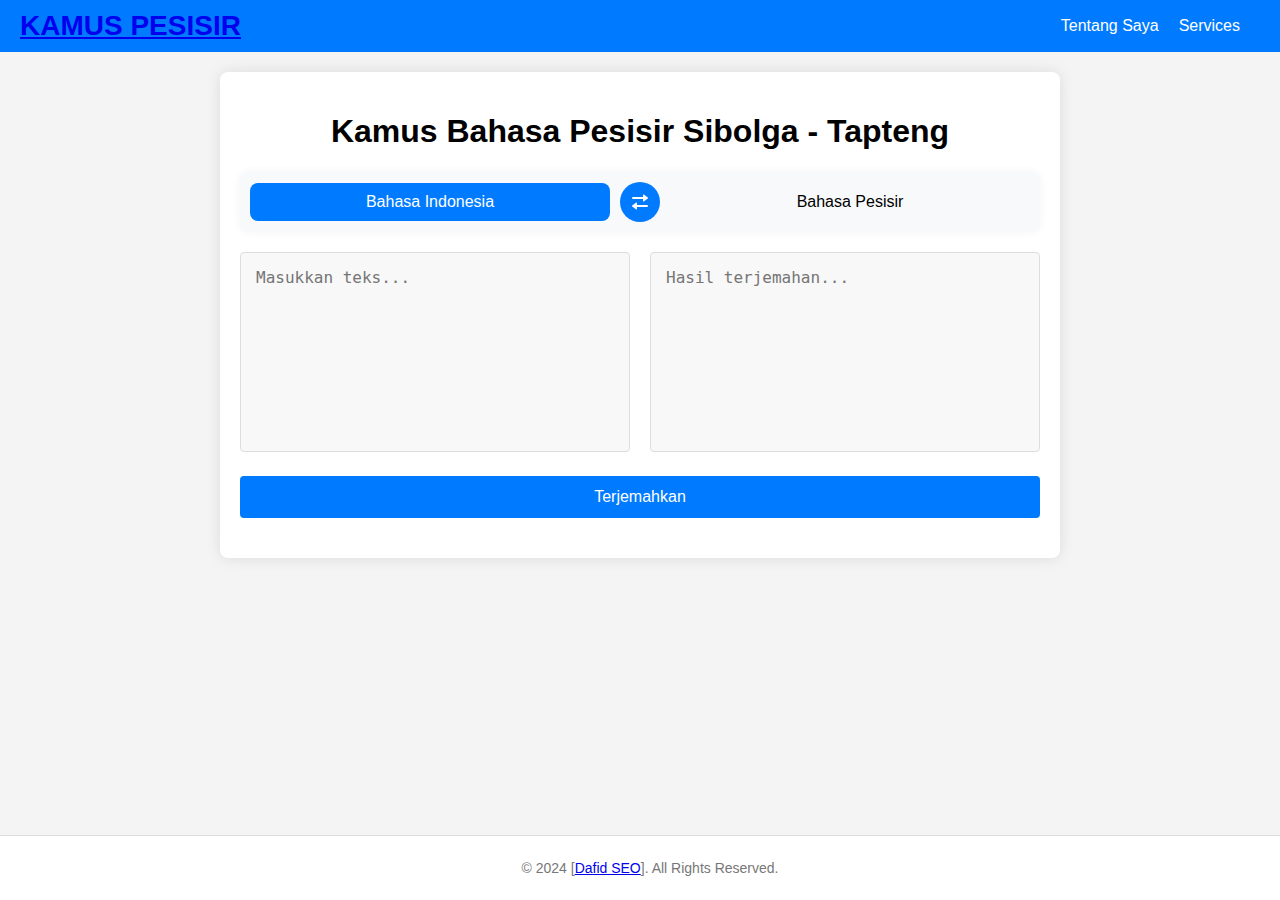
==== index.html @ 1c965225 "Add files via upload" ====
<!DOCTYPE html>
<html lang="en">
<head>
    <meta charset="UTF-8">
    <meta name="viewport" content="width=device-width, initial-scale=1.0">
    <title>Kamus Bahasa Pesisir Sibolga Tapanuli Tengah</title>
    <link rel="stylesheet" href="styles.css">
</head>
<body>
    <header class="header">
        <div class="logo"><a href="index.html" class="logo-link">Kamus Pesisir</a></div>


        <div class="menu-toggle" id="menuToggle">
            <svg xmlns="http://www.w3.org/2000/svg" width="24" height="24" fill="currentColor">
                <path d="M4 6h16a1 1 0 0 1 0 2H4a1 1 0 0 1 0-2zM4 12h16a1 1 0 0 1 0 2H4a1 1 0 0 1 0-2zM4 18h16a1 1 0 0 1 0 2H4a1 1 0 0 1 0-2z"/>
            </svg>
        </div>
        <nav class="nav">
            <ul>
                <li><a href="tentang.html">Tentang Saya</a></li>
                <li><a href="#">Services</a></li>
            </ul>
        </nav>
    </header>
    <div class="container">
        <h1>Kamus Bahasa Pesisir Sibolga - Tapteng</h1>
        
        <!-- Panel Indikator -->
        <div class="language-indicator">
            <div id="pesisirIndicator" class="indicator active">Bahasa Indonesia</div>
            <button id="switchButton" class="switch-button" aria-label="Beralih arah">
                <svg xmlns="http://www.w3.org/2000/svg" width="16" height="16" fill="currentColor">
                    <path fill-rule="evenodd" d="M11.8.603a.5.5 0 0 0-.8.4v2H1a1 1 0 1 0 0 2h10v2a.5.5 0 0 0 .8.4l3.997-3a.5.5 0 0 0 0-.8l-3.997-3ZM5 13.003v2a.5.5 0 0 1-.8.4l-3.997-3a.5.5 0 0 1 0-.8l3.997-3a.5.5 0 0 1 .8.4v2h10a1 1 0 0 1 0 2H5Z" clip-rule="evenodd"></path>
                </svg>
            </button>
            <div id="indoIndicator" class="indicator">Bahasa Pesisir</div>
        </div>
        

        <div class="content">
            <div class="column">
                <textarea id="inputText" placeholder="Masukkan teks..."></textarea>
            </div>
            <div class="column">
                <textarea id="outputText" placeholder="Hasil terjemahan..." readonly></textarea>
            </div>
        </div>
        
        <button id="translateButton">Terjemahkan</button>
    </div>

    <footer class="footer">
        <p>&copy; 2024 [<a href="https://www.tiktok.com/@dafidseo">Dafid SEO</a>]. All Rights Reserved.</p>

    </footer>

    <script src="script.js"></script>
</body>
</html>
---- styles.css ----
/* Global Styles */
body {
    font-family: Arial, sans-serif;
    background-color: #f4f4f4;
    margin: 0;
    padding: 0;
    display: flex;
    flex-direction: column;
    min-height: 100vh;
}

/* Header Styling */
.header {
    background-color: #007bff;
    padding: 10px 20px;
    color: #fff;
    display: flex;
    align-items: center;
    justify-content: space-between;
    position: relative;
}

.logo {
    font-size: 28px;
    font-weight: bold;
    color: #fff;
    text-transform: uppercase;
    margin-right: auto; /* Push menu to the right on desktop */
}

.menu-toggle {
    display: none;
    cursor: pointer;
    background: none;
    border: none;
    padding: 10px; /* Add padding around the menu button */
    z-index: 1001; /* Ensure it's above other elements */
}

.menu-toggle svg {
    fill: #fff;
    width: 24px; /* Adjust the size of the icon */
    height: 24px;
}

/* Navigation Styles */
.nav {
    display: flex;
    align-items: center;
}

.nav ul {
    list-style: none;
    margin: 0;
    padding: 0;
    display: flex;
}

.nav li {
    margin-right: 20px;
}

.nav a {
    color: #fff;
    text-decoration: none;
    font-size: 16px;
    transition: color 0.3s ease;
}

.nav a:hover {
    color: #e0e0e0;
}

/* Container Styling */
.container {
    width: 90%;
    max-width: 800px;
    padding: 20px;
    background-color: #fff;
    border-radius: 8px;
    box-shadow: 0 0 15px rgba(0, 0, 0, 0.1);
    margin: 20px auto 60px;
    text-align: center;
}

/* Language Indicator Panel */
.language-indicator {
    display: flex;
    justify-content: space-between;
    align-items: center;
    margin-bottom: 20px;
    background-color: #f8f9fa;
    border-radius: 8px;
    box-shadow: 0 0 10px rgba(0, 0, 0, 0.05);
    padding: 10px;
}

.indicator {
    flex: 1;
    padding: 10px;
    text-align: center;
    font-size: 16px;
    cursor: pointer;
    border-radius: 8px;
    transition: background-color 0.3s ease, color 0.3s ease;
}

.indicator.active {
    background-color: #007bff;
    color: #fff;
}

.indicator:hover {
    background-color: #0056b3;
    color: #fff;
}

/* Switch Button Styling */
.switch-button {
    display: flex;
    align-items: center;
    justify-content: center;
    width: 40px;
    height: 40px;
    border: none;
    background-color: #007bff;
    border-radius: 50%;
    cursor: pointer;
    transition: background-color 0.3s ease;
    margin: 0 10px; /* Add margin for spacing */
}

.switch-button svg {
    fill: #fff;
}

.switch-button:hover {
    background-color: #0056b3;
}

/* Flexbox Layout for Content */
.content {
    display: flex;
    flex-direction: row;
    gap: 20px;
    margin-bottom: 20px;
}

.column {
    flex: 1;
}

textarea {
    width: 100%;
    height: 200px;
    padding: 15px;
    border: 1px solid #ddd;
    border-radius: 4px;
    font-size: 16px;
    resize: none;
    box-sizing: border-box;
    background-color: #f8f8f8;
}

textarea:focus {
    border-color: #007bff;
    background-color: #fff;
    outline: none;
}

/* Button Styling */
button {
    display: block;
    width: 100%;
    padding: 12px;
    font-size: 16px;
    color: #fff;
    background-color: #007bff;
    border: none;
    border-radius: 4px;
    cursor: pointer;
    transition: background-color 0.3s ease;
    margin-bottom: 20px; /* Space between button and textarea */
}

button:hover {
    background-color: #0056b3;
}

/* Footer Styling */
.footer {
    text-align: center;
    font-size: 14px;
    color: #777;
    padding: 10px;
    background-color: #fff;
    border-top: 1px solid #ddd;
    position: fixed;
    bottom: 0;
    width: 100%;
}

/* Responsive Design for Mobile View */
@media (max-width: 768px) {
    .header {
        flex-direction: column;
        align-items: center;
        padding: 10px; /* Adjust padding for smaller screens */
    }

    .logo {
        margin: 0;
        font-size: 20px;
        text-align: center; /* Center logo on mobile */
        width: auto; /* Allow logo width to adjust automatically */
    }

    .menu-toggle {
        display: block;
        position: absolute;
        top: 10px;
        right: 10px;
        padding: 15px; /* Increase padding around the button */
        background-color: #007bff;
        border-radius: 50%;
    }

    .nav {
        display: none;
        flex-direction: column;
        width: 100%;
        background-color: #007bff;
        position: absolute;
        top: 60px; /* Adjust based on header height */
        left: 0;
        z-index: 1000;
        box-shadow: 0 2px 5px rgba(0, 0, 0, 0.1); /* Add shadow for dropdown effect */
    }

    .nav.active {
        display: flex;
    }

    .nav ul {
        display: flex;
        flex-direction: column;
        margin: 0;
        padding: 0;
        width: 100%;
    }

    .nav li {
        margin: 0;
        border-bottom: 1px solid #0056b3; /* Add a border between menu items */
    }

    .nav a {
        padding: 15px;
        text-align: center;
        font-size: 16px;
        color: #fff;
        display: block; /* Make links block elements to cover the full width */
    }

    .nav a:hover {
        background-color: #0056b3;
    }

    .content {
        flex-direction: column;
    }

    textarea {
        height: 150px;
    }
}
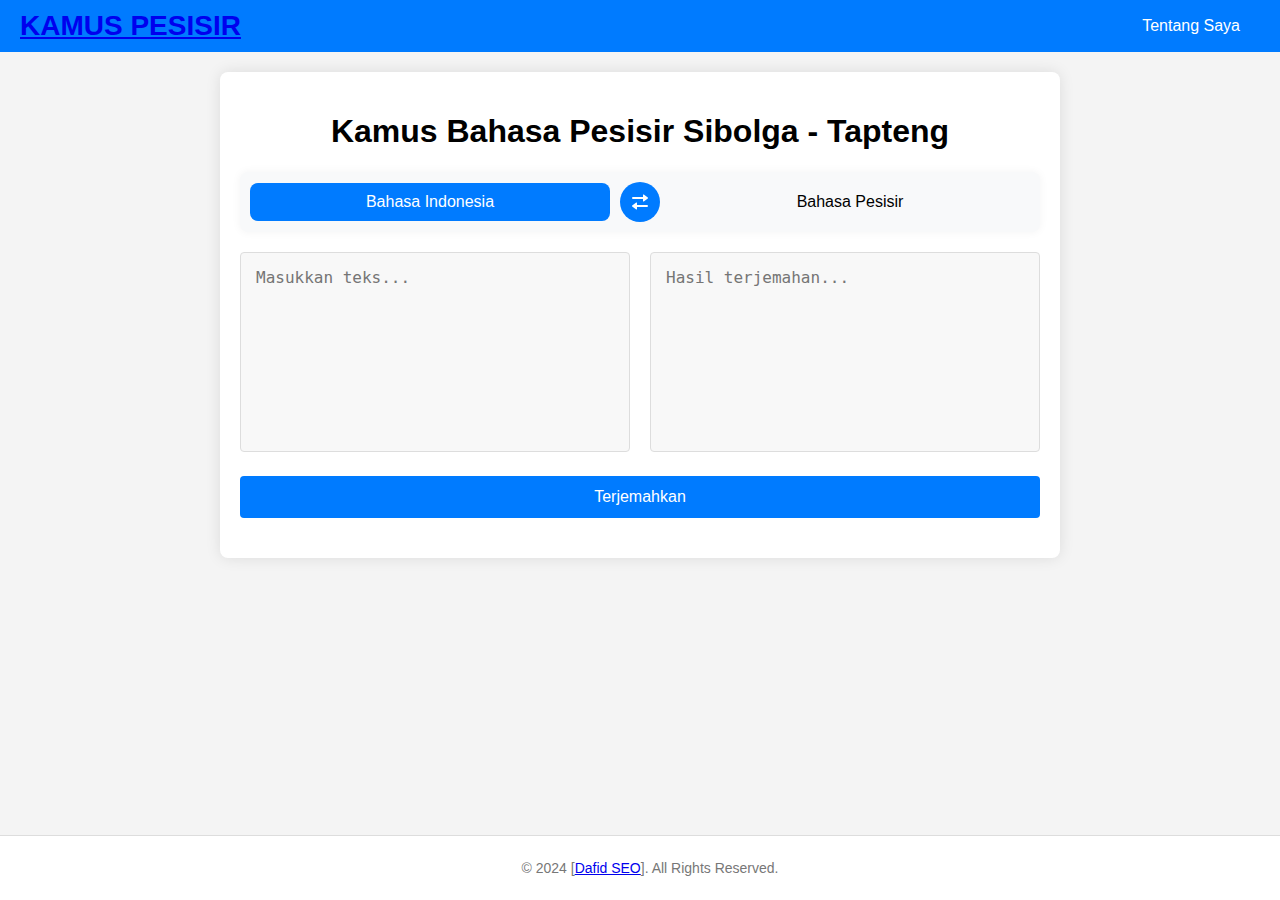
==== commit 5b7b5b99: "Add files via upload" ====
--- a/index.html
+++ b/index.html
@@ -19,7 +19,6 @@
         <nav class="nav">
             <ul>
                 <li><a href="tentang.html">Tentang Saya</a></li>
-                <li><a href="#">Services</a></li>
             </ul>
         </nav>
     </header>
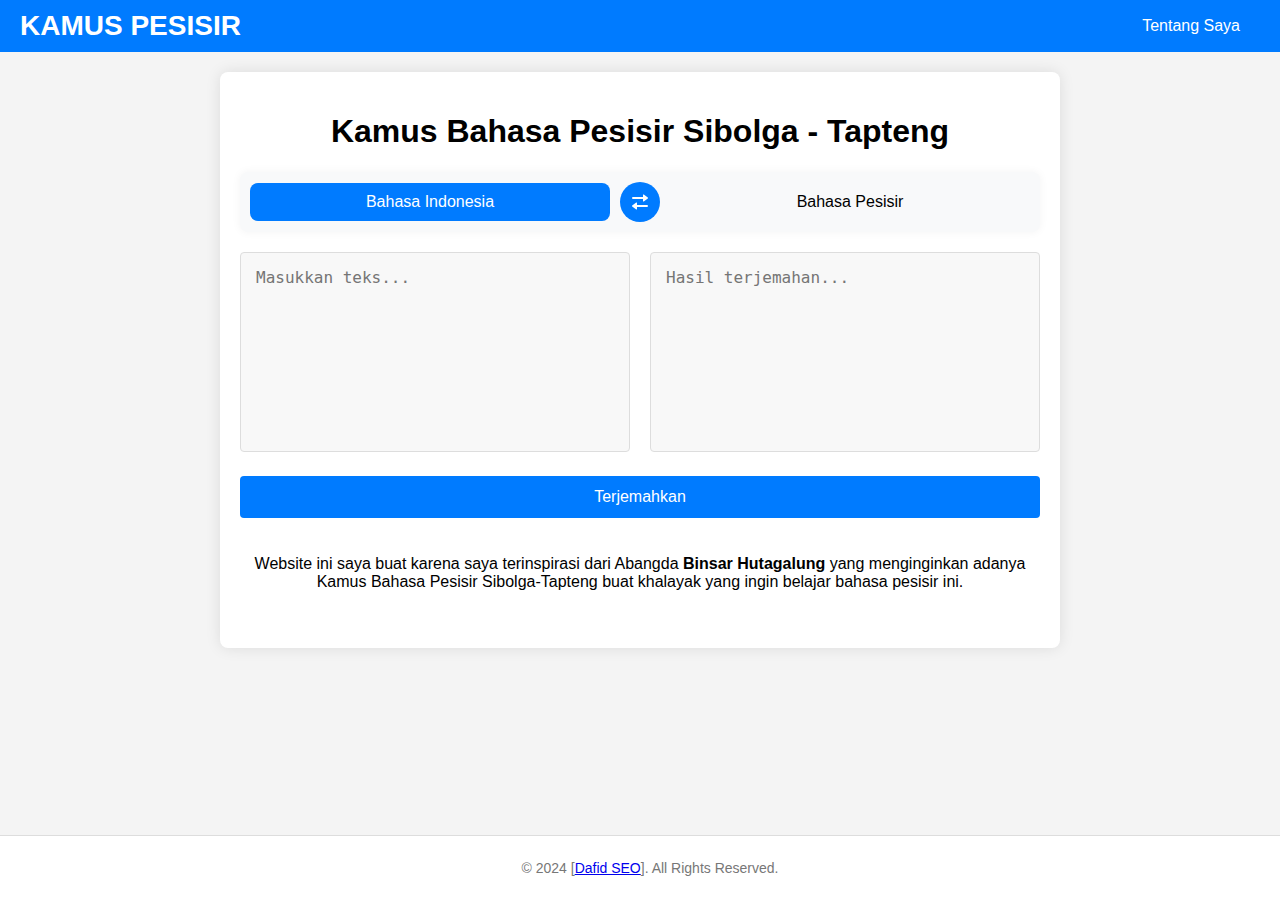
==== commit 2d4685aa: "Add files via upload" ====
--- a/index.html
+++ b/index.html
@@ -47,7 +47,16 @@
         </div>
         
         <button id="translateButton">Terjemahkan</button>
+
+        <div class="deskripsi">
+            <div class="column">
+                <h6>Website ini saya buat karena saya terinspirasi dari Abangda <b>Binsar Hutagalung</b> yang menginginkan adanya Kamus Bahasa Pesisir Sibolga-Tapteng buat khalayak yang ingin belajar bahasa pesisir ini.</h6>
+            </div>
+        </div>
+
     </div>
+
+    
 
     <footer class="footer">
         <p>&copy; 2024 [<a href="https://www.tiktok.com/@dafidseo">Dafid SEO</a>]. All Rights Reserved.</p>
--- a/styles.css
+++ b/styles.css
@@ -8,6 +8,32 @@
     flex-direction: column;
     min-height: 100vh;
 }
+/* Styling untuk logo sebagai teks */
+.logo {
+    font-size: 28px; /* Ukuran font */
+    font-weight: bold; /* Membuat teks tebal */
+    text-transform: uppercase; /* Mengubah teks menjadi huruf besar */
+}
+
+.logo-link {
+    color: #fff; /* Warna teks */
+    text-decoration: none; /* Menghapus garis bawah pada link */
+}
+
+/* Menghapus perubahan warna saat link di-hover atau diklik */
+.logo-link:visited,
+.logo-link:focus,
+.logo-link:hover,
+.logo-link:active {
+    color: #fff; /* Warna tetap sama seperti elemen induk */
+    text-decoration: none; /* Tetap tanpa garis bawah */
+}
+
+h6 {
+    font-size: medium;
+    font-weight: normal;
+}
+
 
 /* Header Styling */
 .header {
@@ -273,4 +299,12 @@
     textarea {
         height: 150px;
     }
-}
+   
+    h6 {
+        text-align: left;
+        font-size: medium;
+        font-weight: normal;
+    }
+    
+    
+}
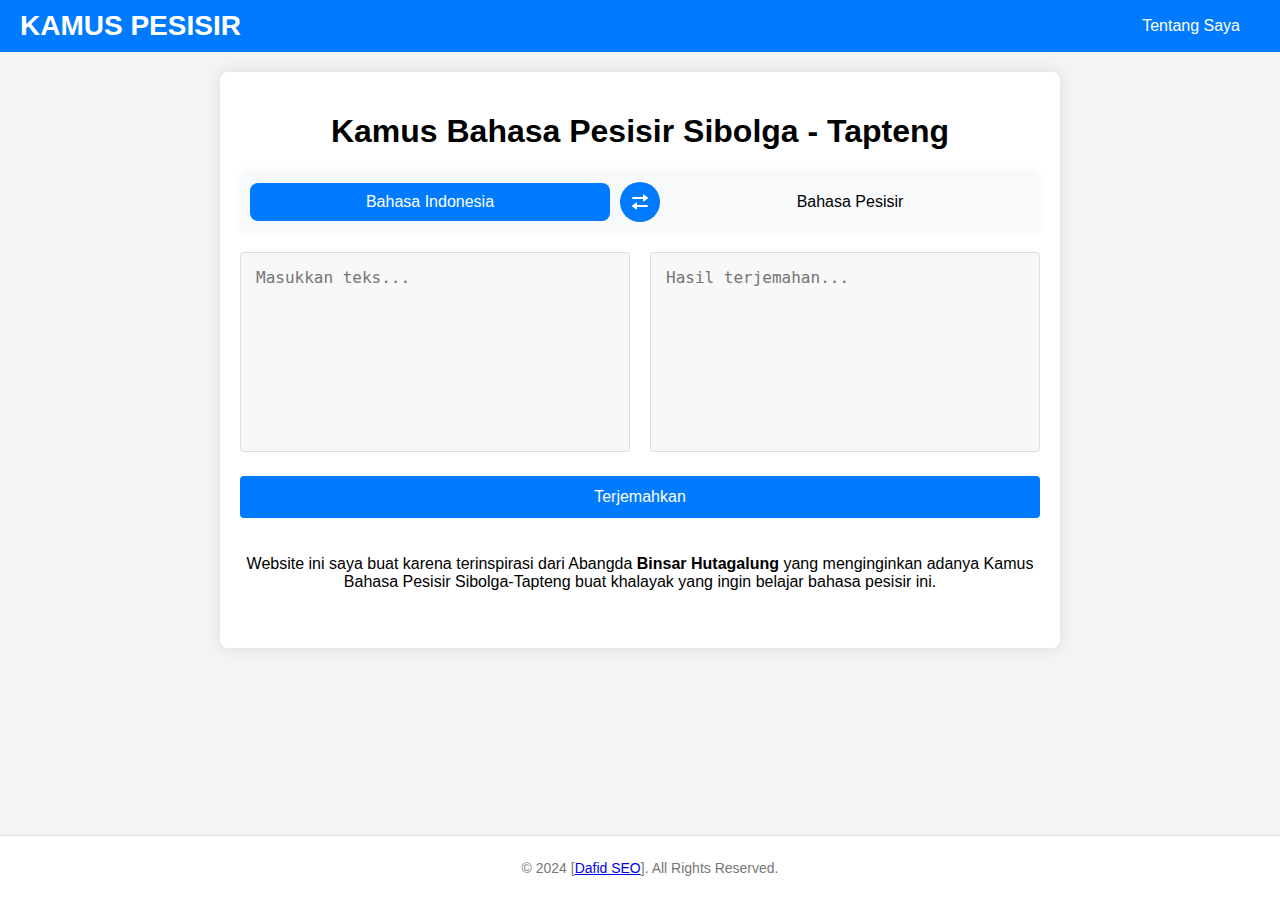
==== commit d1b8e23e: "Add files via upload" ====
--- a/index.html
+++ b/index.html
@@ -50,7 +50,7 @@
 
         <div class="deskripsi">
             <div class="column">
-                <h6>Website ini saya buat karena saya terinspirasi dari Abangda <b>Binsar Hutagalung</b> yang menginginkan adanya Kamus Bahasa Pesisir Sibolga-Tapteng buat khalayak yang ingin belajar bahasa pesisir ini.</h6>
+                <h6>Website ini saya buat karena terinspirasi dari Abangda <b>Binsar Hutagalung</b> yang menginginkan adanya Kamus Bahasa Pesisir Sibolga-Tapteng buat khalayak yang ingin belajar bahasa pesisir ini.</h6>
             </div>
         </div>
 
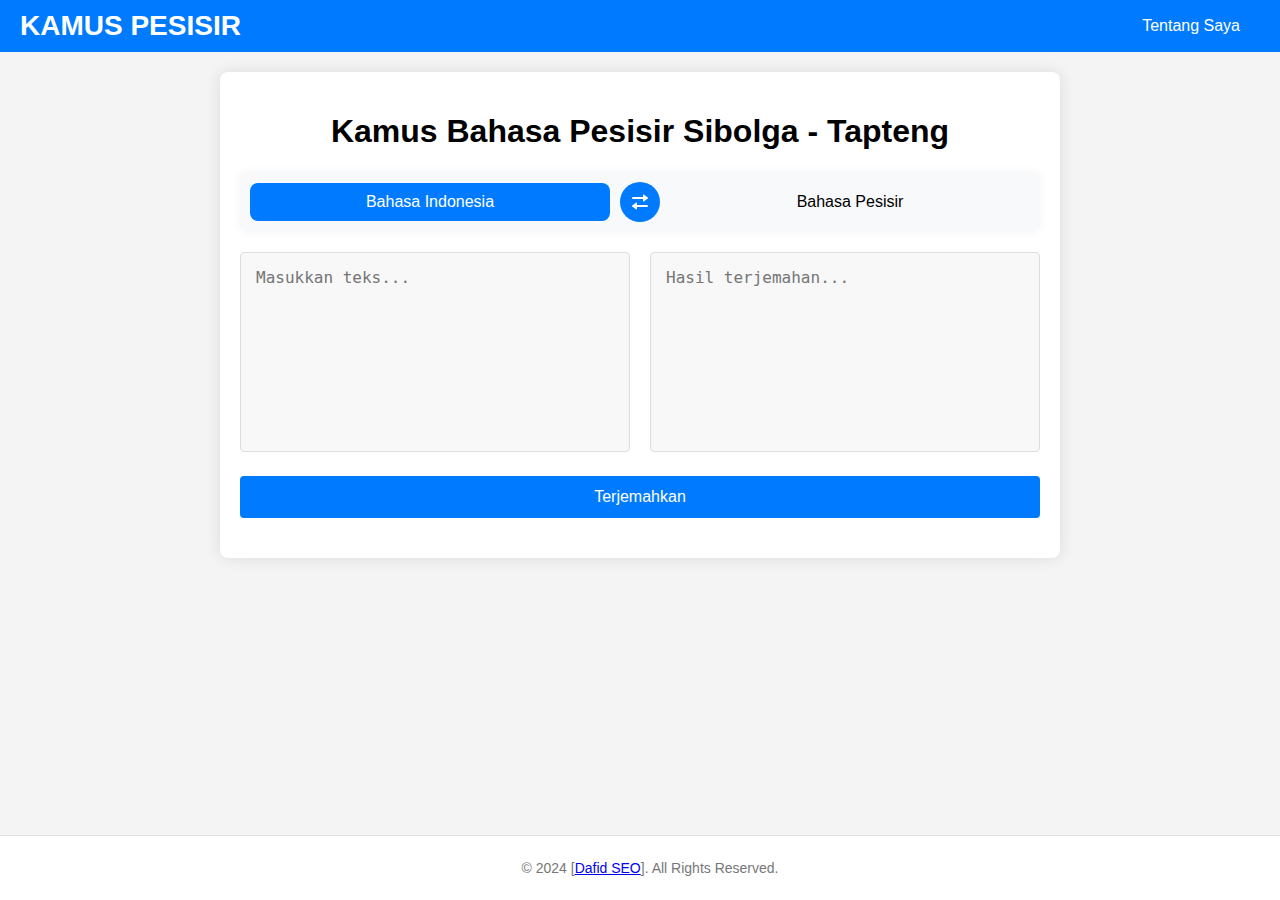
==== commit a70d31d8: "Add files via upload" ====
--- a/index.html
+++ b/index.html
@@ -48,12 +48,6 @@
         
         <button id="translateButton">Terjemahkan</button>
 
-        <div class="deskripsi">
-            <div class="column">
-                <h6>Website ini saya buat karena terinspirasi dari Abangda <b>Binsar Hutagalung</b> yang menginginkan adanya Kamus Bahasa Pesisir Sibolga-Tapteng buat khalayak yang ingin belajar bahasa pesisir ini.</h6>
-            </div>
-        </div>
-
     </div>
 
     
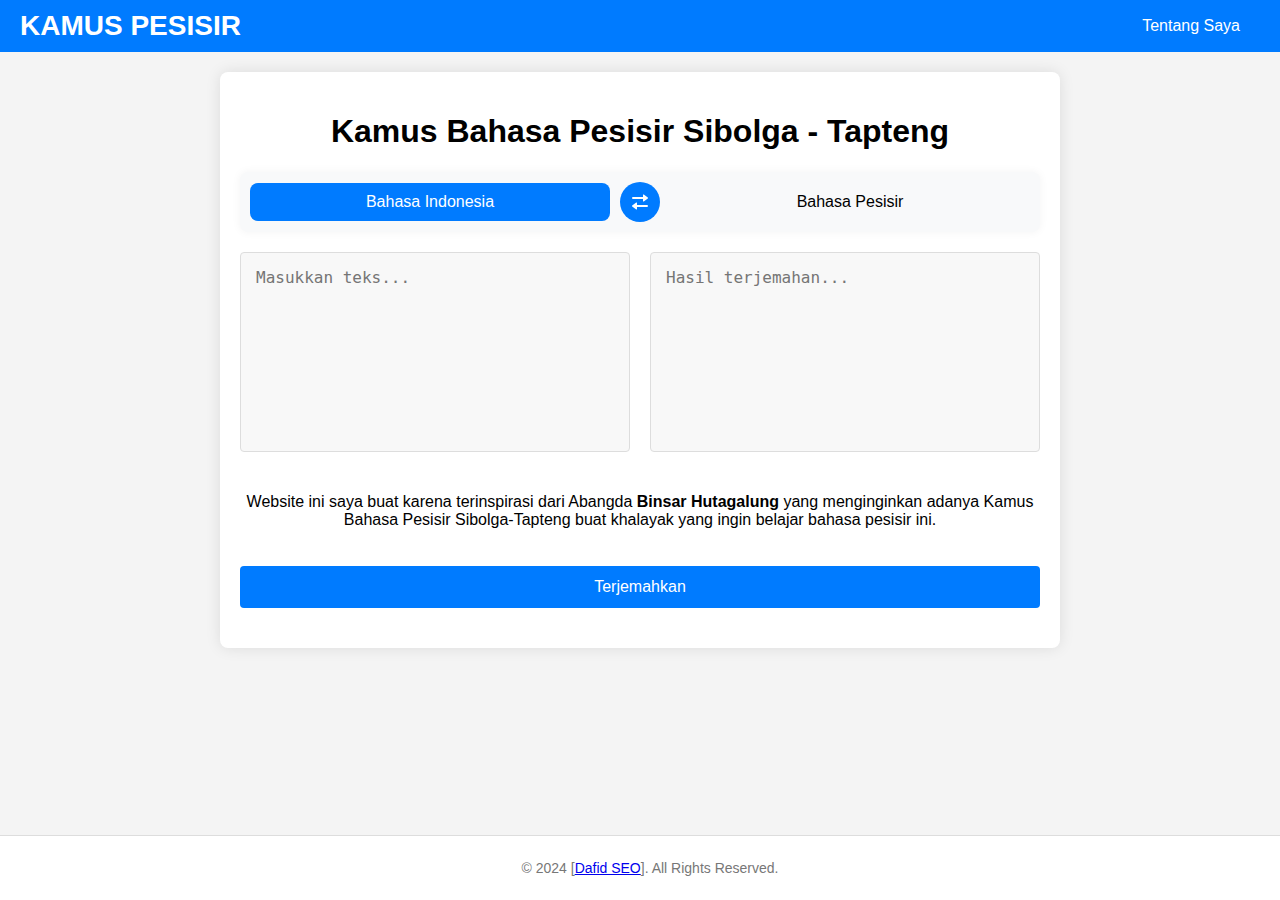
==== commit 3708fa41: "Add files via upload" ====
--- a/index.html
+++ b/index.html
@@ -45,6 +45,12 @@
                 <textarea id="outputText" placeholder="Hasil terjemahan..." readonly></textarea>
             </div>
         </div>
+
+        <div class="deskripsi">
+            <div class="column">
+                <h6>Website ini saya buat karena terinspirasi dari Abangda <b>Binsar Hutagalung</b> yang menginginkan adanya Kamus Bahasa Pesisir Sibolga-Tapteng buat khalayak yang ingin belajar bahasa pesisir ini.</h6>
+            </div>
+        </div>
         
         <button id="translateButton">Terjemahkan</button>
 
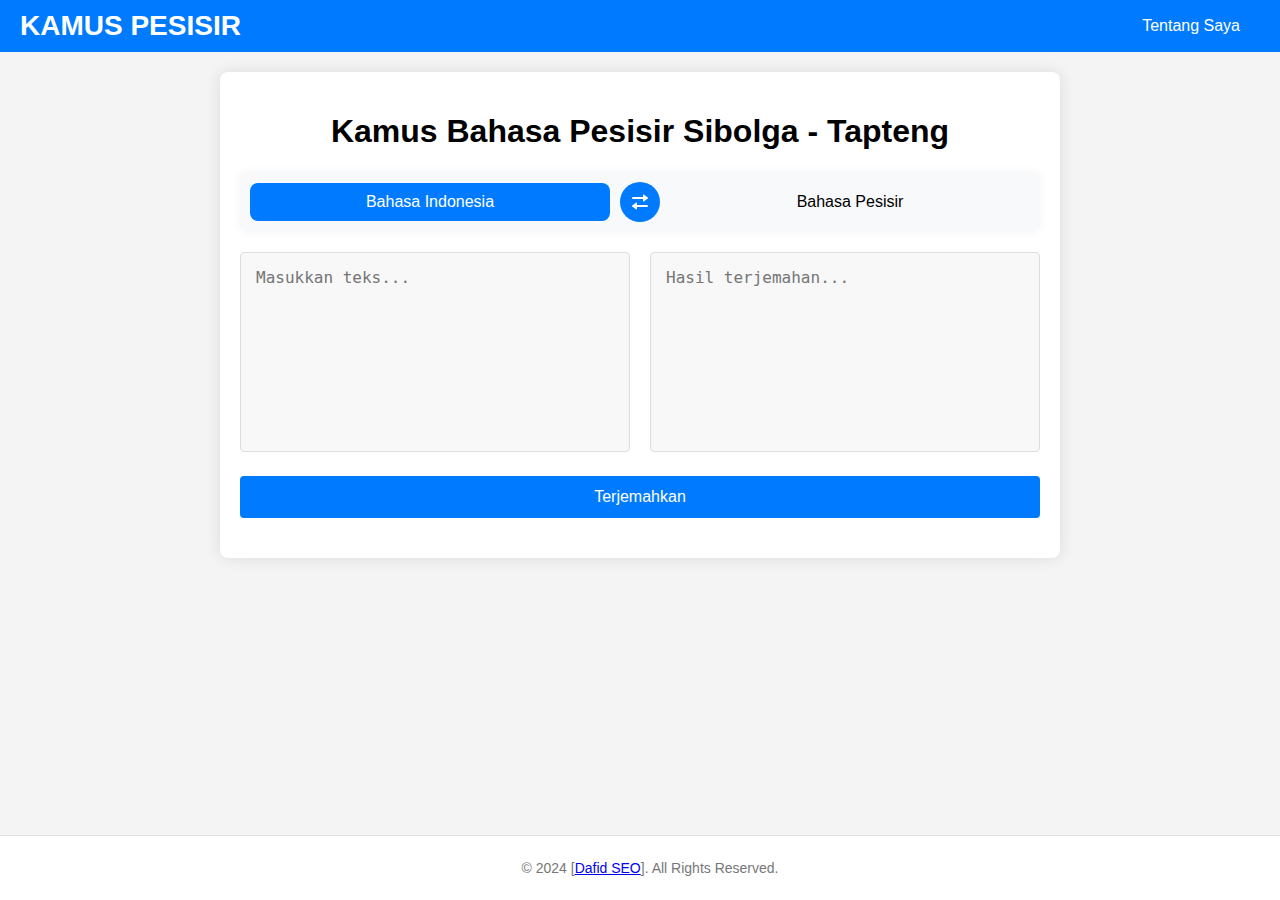
==== commit 7c21df61: "Add files via upload" ====
--- a/index.html
+++ b/index.html
@@ -45,12 +45,6 @@
                 <textarea id="outputText" placeholder="Hasil terjemahan..." readonly></textarea>
             </div>
         </div>
-
-        <div class="deskripsi">
-            <div class="column">
-                <h6>Website ini saya buat karena terinspirasi dari Abangda <b>Binsar Hutagalung</b> yang menginginkan adanya Kamus Bahasa Pesisir Sibolga-Tapteng buat khalayak yang ingin belajar bahasa pesisir ini.</h6>
-            </div>
-        </div>
         
         <button id="translateButton">Terjemahkan</button>
 
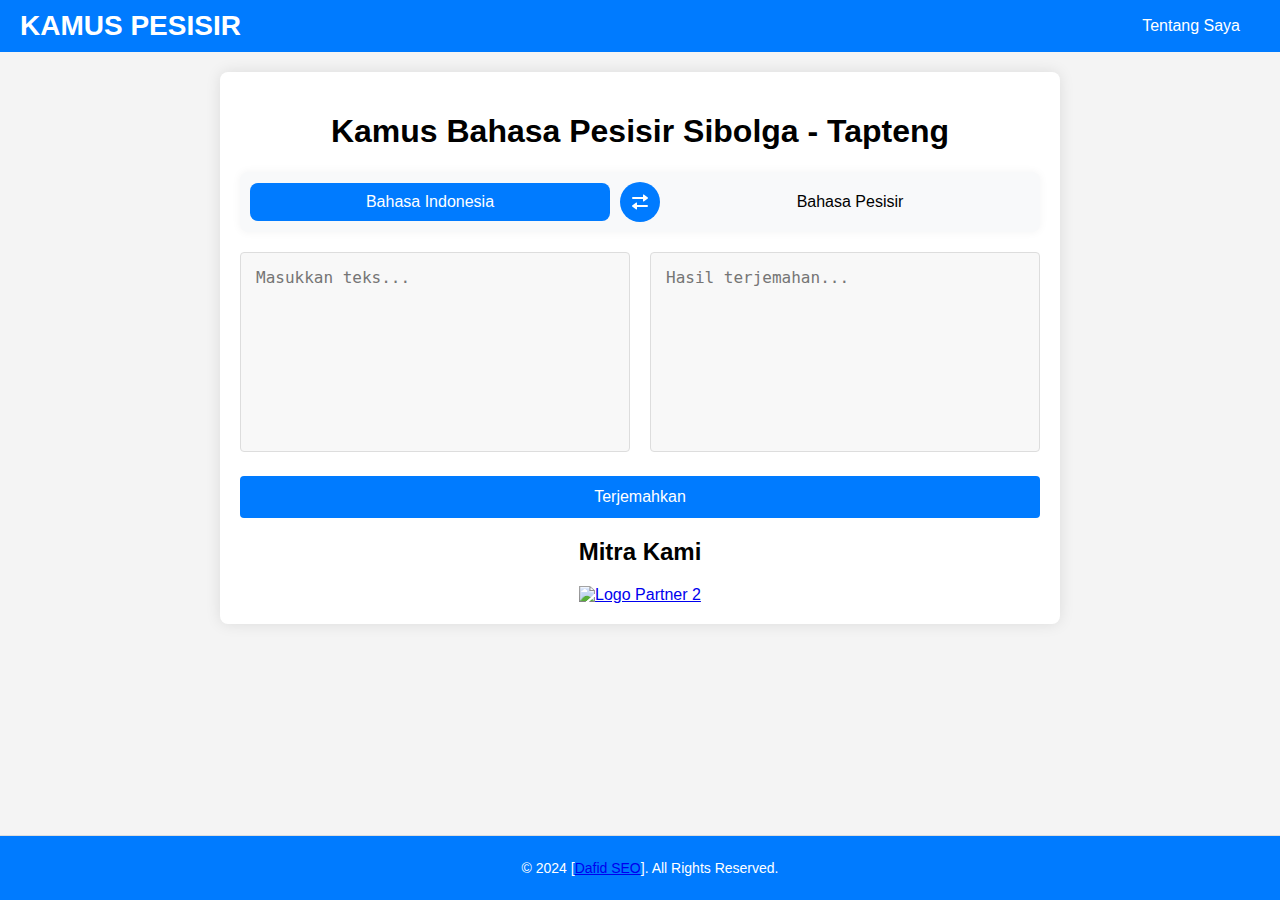
==== commit d6e80494: "Add files via upload" ====
--- a/index.html
+++ b/index.html
@@ -48,9 +48,19 @@
         
         <button id="translateButton">Terjemahkan</button>
 
+         <!-- Kolom Partner -->
+        <h2>Mitra Kami</h2>
+        <div class="partners-logos">
+            <div class="logo-item">
+                <a href="https://www.batakpost.com" class="logo-item" target="_blank" rel="noopener noreferrer">
+                    <img src="https://batakpost.com/wp-content/uploads/2023/11/cropped-cropped-kepala-removebg-preview.png" alt="Logo Partner 2">
+                </a>
+            </div>
+            
+        </div>
+
     </div>
 
-    
 
     <footer class="footer">
         <p>&copy; 2024 [<a href="https://www.tiktok.com/@dafidseo">Dafid SEO</a>]. All Rights Reserved.</p>
--- a/styles.css
+++ b/styles.css
@@ -213,13 +213,50 @@
     background-color: #0056b3;
 }
 
+/* Style untuk kolom partner */
+.partners-section {
+    background-color: #f8f9fa;
+    padding: 40px 0;
+    text-align: center;
+}
+
+.partners-section h2 {
+    font-size: 2rem;
+    margin-bottom: 20px;
+}
+
+.partners-logos {
+    display: flex;
+    flex-wrap: wrap;
+    justify-content: center;
+    gap: 20px;
+}
+
+.logo-item img {
+    max-width: 150px;
+    height: auto;
+    display: block;
+    margin: 0 auto;
+}
+
+@media (max-width: 768px) {
+    .partners-logos {
+        flex-direction: column;
+    }
+    
+    .logo-item {
+        margin-bottom: 20px;
+    }
+}
+
+
 /* Footer Styling */
 .footer {
     text-align: center;
     font-size: 14px;
-    color: #777;
+    color: #ffff;
     padding: 10px;
-    background-color: #fff;
+    background-color: #007bff;
     border-top: 1px solid #ddd;
     position: fixed;
     bottom: 0;
